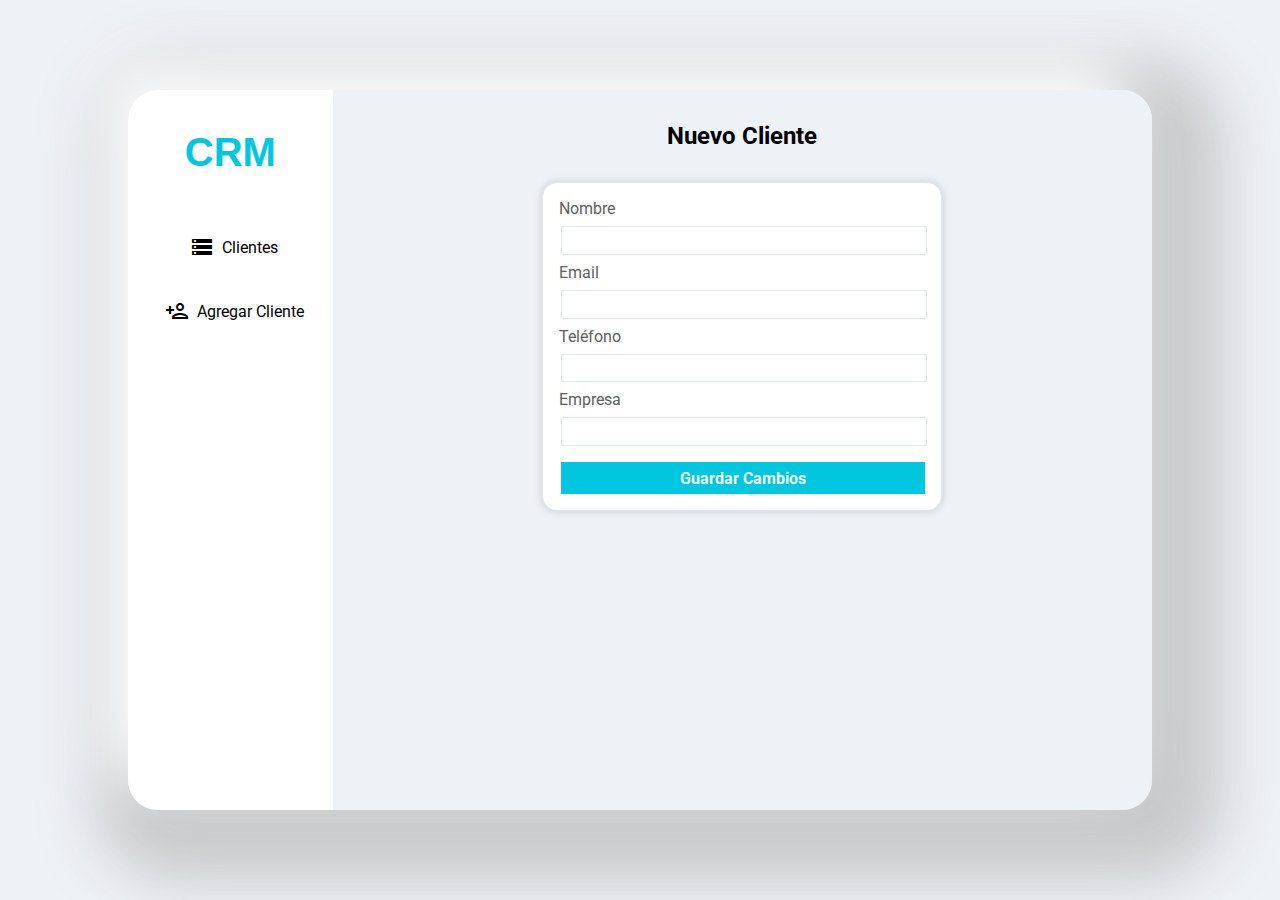
==== editar-cliente.html @ bb7d4620 "first deployment" ====
<!DOCTYPE html>
<html lang="es">
<head>
    <meta charset="UTF-8">
    <meta http-equiv="X-UA-Compatible" content="IE=edge">
    <meta name="viewport" content="width=device-width, initial-scale=1.0">
    <link rel="stylesheet" href="style.css">
    <link href="https://fonts.googleapis.com/css2?family=Material+Icons+Outlined"
      rel="stylesheet">
    <title>CRM</title>
</head>
<body class="">
    <div class="container">
        
        <aside class="barra-lateral">
            <h1 class="titulo-barra">CRM</h1>
            <nav class="nav-bar">
                <a href="index.html" class="boton-cliente">
                    <span class="material-icons-outlined">
                        storage
                        </span>Clientes
                </a>
                <a href="nuevo-cliente.html" class="boton-nuevo-cliente">
                    <span class="material-icons-outlined">
                        person_add
                        </span>Agregar Cliente
                </a>
            </nav>
        </aside>
        <section class="seccion-formulario">
            <h2>Nuevo Cliente</h2>
           <div class="contenedorForm">
               <form action="submit" id='formulario'>
                   <label for="nombre" class="nombre" name="nombre">Nombre</label>
                        <input type="text" id="nombre"> 
                   <label for="email" class="email">Email</label>
                        <input type="email" id="email">
                   <label for="Telefono" class="Telefono">Teléfono</label>
                        <input type="tel" name="" id="telefono">
                   <label for="empresa" class="empresa">Empresa</label>
                        <input type="text" name="empresa" id="empresa">
                    <button type="submit">Guardar Cambios</button>
               </form>
               <!-- <p class="correcto">Cliente agredado Correctamente</p> -->

           </div>
        </section>
        
    </div>
    <script src="editarcliente.js"></script>
    <script src="funciones.js"></script>

</body>
</html>
---- style.css ----
@import url('https://fonts.googleapis.com/css2?family=Roboto:wght@100;300&display=swap');

* {
    margin: 0;
    padding: 0;
    box-sizing: border-box;
    font-family:'Roboto', sans-serif;
}
body {
    background-color: #EDF2F7;
    width: 100%;
    height: 100vh;
    display: flex;
    place-items: center;
    justify-content: center;    
}
    
    .alert-container {
        width: 450px;
        height: 231px;
        margin: auto;
        position: absolute;
        display: flex;
        flex-direction: column;
        top: 0;
        left: 0;
        right: 0;
        bottom: 0;
        background-color: #EDF2F7;
        align-items: center;
        border-radius: 15px;
        box-shadow: 0px 0px 25px 5px rgba(0, 0, 0, 0.25);
                
    }
    .hide {
        display: none;
    }
        .alert-container img {
            width: 64px;
            height: 70px;
            margin: 2rem 0 1rem 0 ;
            }

        .alert-container p {
            margin: 0.5rem;
            color: crimson;
        }
        
        .alert-container button {
            width: 80px;
            border-radius: 15px;
            margin: 1rem;
            background: #009CE0;
            box-shadow: 0px 4px 4px rgba(0, 0, 0, 0.25);
        }
    .container {
        display: flex;
        flex-direction: row;
        width: 80%;
        height: 80%;
        box-shadow: -24px -28px 60px -4px rgb(255, 255, 255), 20px 20px 60px 50px rgba(190, 190, 190, 0.781);
        border-radius: 30px;
    }

        aside {
            display: flex;
            flex-direction: column;
            background-color: #ffffff;
            width: 20%;
            height: 100%;
            min-width: min-content;
            align-items: center;
            border-radius: 30px 0px 0px 30px;
        }
            h1 {
                text-align: center;
                font-size: 2.5rem;
                color: rgb(0, 198, 224);
                margin: 2.5rem 0;
                font-family: sans-serif;
            }

            nav {
                width: 100%;
                padding: 0 1rem 0 1rem;
                display: flex;
                flex-direction: column;
            }

                a {
                    display: flex;
                    flex-direction: row;
                    align-items: center;
                    justify-content: center;
                    text-decoration: none;
                    color: black;
                    margin: 1rem 0 1rem 0;
                    width: 100%;
                    height: 2rem;
                    text-align: center;
                    border-radius: 20px;
                }
                a span {
                    margin: 0.5rem;
                }
                    a:hover {
                        background: #FFBF00;

                    }

                    

        section {
            background-color: rgba(237,242,247);;
            width: 80%;
            height: 100%;
            border-radius: 0px 30px 30px 0px;
        }

        

            th {
                text-align: left;
                padding: 0 0 1rem 0.5rem;
             
            }
                td {
                    padding-bottom: 0rem;
                    border-bottom: solid 0.1ch rgba(113, 185, 226, 0.418);
                    color: rgba(0, 0, 0, 0.733);
                    
                }
                .acciones {
                    display: flex;
                    flex-direction: row;
                }
                td a {
                    justify-content: left;
                    text-decoration: none;
                    margin: 1rem 0 1rem 0;
                    width: fit-content;
                    padding: 0.5rem;
                    /* min-width: fit-content; */
                    text-align: center;
                    border-radius: 0px;
                }
                
                .editar {
                    color: rgb(0, 167, 189);
                }

                .eliminar {
                    color: rgb(221, 113, 94);
                }
                
                
                .editar:hover {
                    background-color: white;
                    color: rgb(0, 95, 107);
                }

                .eliminar:hover {
                    background-color: white;
                    color: rgb(179, 27, 0);

                }

                    .nombreTd {
                        line-height: 2.5rem;
                        font-family: 'Roboto', sans-serif;
                        color: black;
                        font-weight: 700;
                    }

                    .correoTd {
                        text-decoration: none;
                        font-weight: 400;
                        color: rgb(0, 167, 189);
                    }

        .seccion-formulario {
            display: flex;
            flex-direction: column;
            align-items: center;    
            min-width: fit-content;
        }
        
        .contenedorForm {
            position: relative;
            width: 25rem;
            background-color: white;
            border: solid #e2e8f0;
            border-width: 0.1ch;
            border-radius: 15px;
            -webkit-box-shadow: 0px 0px 5px 3px #878787; 
            box-shadow: 0px 0px 7px 1px #8787874b;
        }

        form {
            display: flex;
            flex-direction: column;
            padding: 1rem;

            
            }

                label {
                    color: rgb(97, 96, 96);
                }

                .contenedorForm input {
                    width: 100%;
                    margin: 0.5rem 0.1rem;
                    height: 1.8rem;
                    border: solid #e2e8f0;
                    border-width: 0.1ch;
                    padding: 0 0.5rem 0 0.5rem;
                }

                button {
                    margin: 0.5rem 0 0 0.1rem;
                    height: 2rem;
                    border: none;
                    color: honeydew;
                    font-weight: 700;
                    background-color: rgb(0, 198, 224);;
                    font-size: 1rem;
                }
                    button:hover {
                        background-color: rgb(0, 138, 156);;

                    }

                    .error {
                        text-align: center;
                        padding: 0.8rem 0;
                        background-color: rgba(240, 137, 137, 0.39);
                        color: red;
                        border: solid 0.1ch rgba(212, 64, 64, 0.637);
                        margin: 1rem;
                    }

                    .correcto {
                        text-align: center;
                        padding: 0.8rem 0;
                        background-color: rgba(161, 240, 137, 0.39);
                        color: rgb(8, 70, 34);
                        border: solid 0.1ch rgb(94, 212, 64);
                        margin: 1rem;
                    }
            h2 {
                text-align: center;
                margin: 2rem;
            }

            .tabla-contenedor {
                margin: 0 2rem;
                overflow: scroll;
                overflow-x: hidden;
                height: 80%;
            }

            ::-webkit-scrollbar{
                width: 12px;
                background-color: #f5f5f500;
            }
            ::-webkit-scrollbar-track{
                -webkit-box-shadow: inset 0 0 6px rgb(255, 255, 255);
                border-radius: 10px;
                background-color: #ffffff00;
            }
            ::-webkit-scrollbar-thumb{
                border-radius: 10px;
                background-color: rgb(0, 138, 156);
                background-image: -webkit-linear-gradient(90deg,transparent,rgba(255, 255, 255, 0.4) 50%,transparent,transparent)
            }
                table{
                    width: 100%;
                    padding: 0.5rem 0.5rem 0 0.5rem;
                    background-color: rgb(255, 255, 255);
                    border-radius: 5px;
                    box-shadow: 1px 4px 4px rgba(0, 0, 0, 0.25);
                }
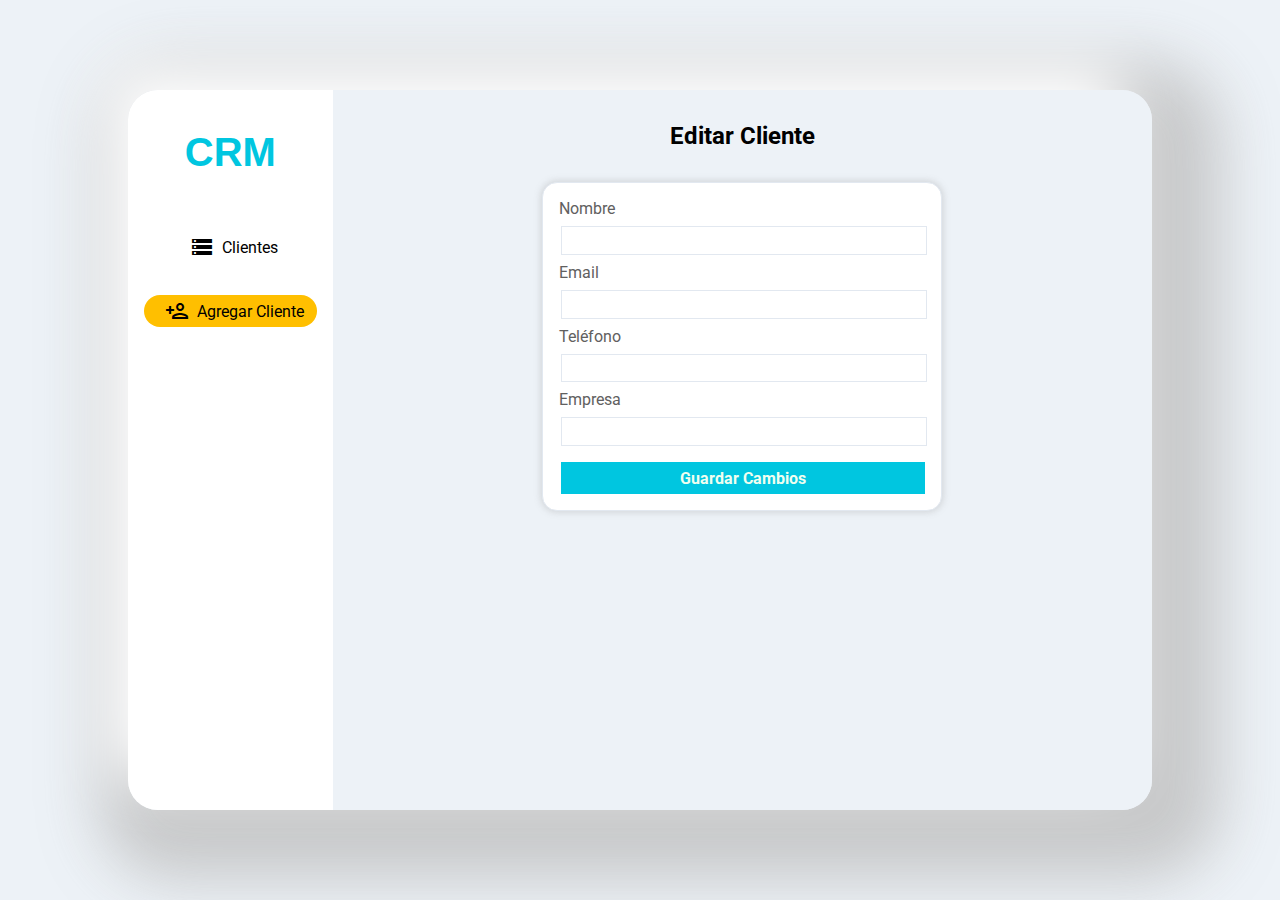
==== commit 267c4773: "update" ====
--- a/editar-cliente.html
+++ b/editar-cliente.html
@@ -28,7 +28,7 @@
             </nav>
         </aside>
         <section class="seccion-formulario">
-            <h2>Nuevo Cliente</h2>
+            <h2>Editar Cliente</h2>
            <div class="contenedorForm">
                <form action="submit" id='formulario'>
                    <label for="nombre" class="nombre" name="nombre">Nombre</label>
@@ -47,6 +47,12 @@
         </section>
         
     </div>
+    <script>
+        window.onload = () => {
+            const linkActual = document.querySelector('.boton-nuevo-cliente')
+            linkActual.classList.add('focus')
+        }
+    </script>
     <script src="editarcliente.js"></script>
     <script src="funciones.js"></script>
 
--- a/style.css
+++ b/style.css
@@ -107,8 +107,10 @@
                         background: #FFBF00;
 
                     }
-
                     
+                    .focus {
+                        background: #FFBF00;
+                    }
 
         section {
             background-color: rgba(237,242,247);;
